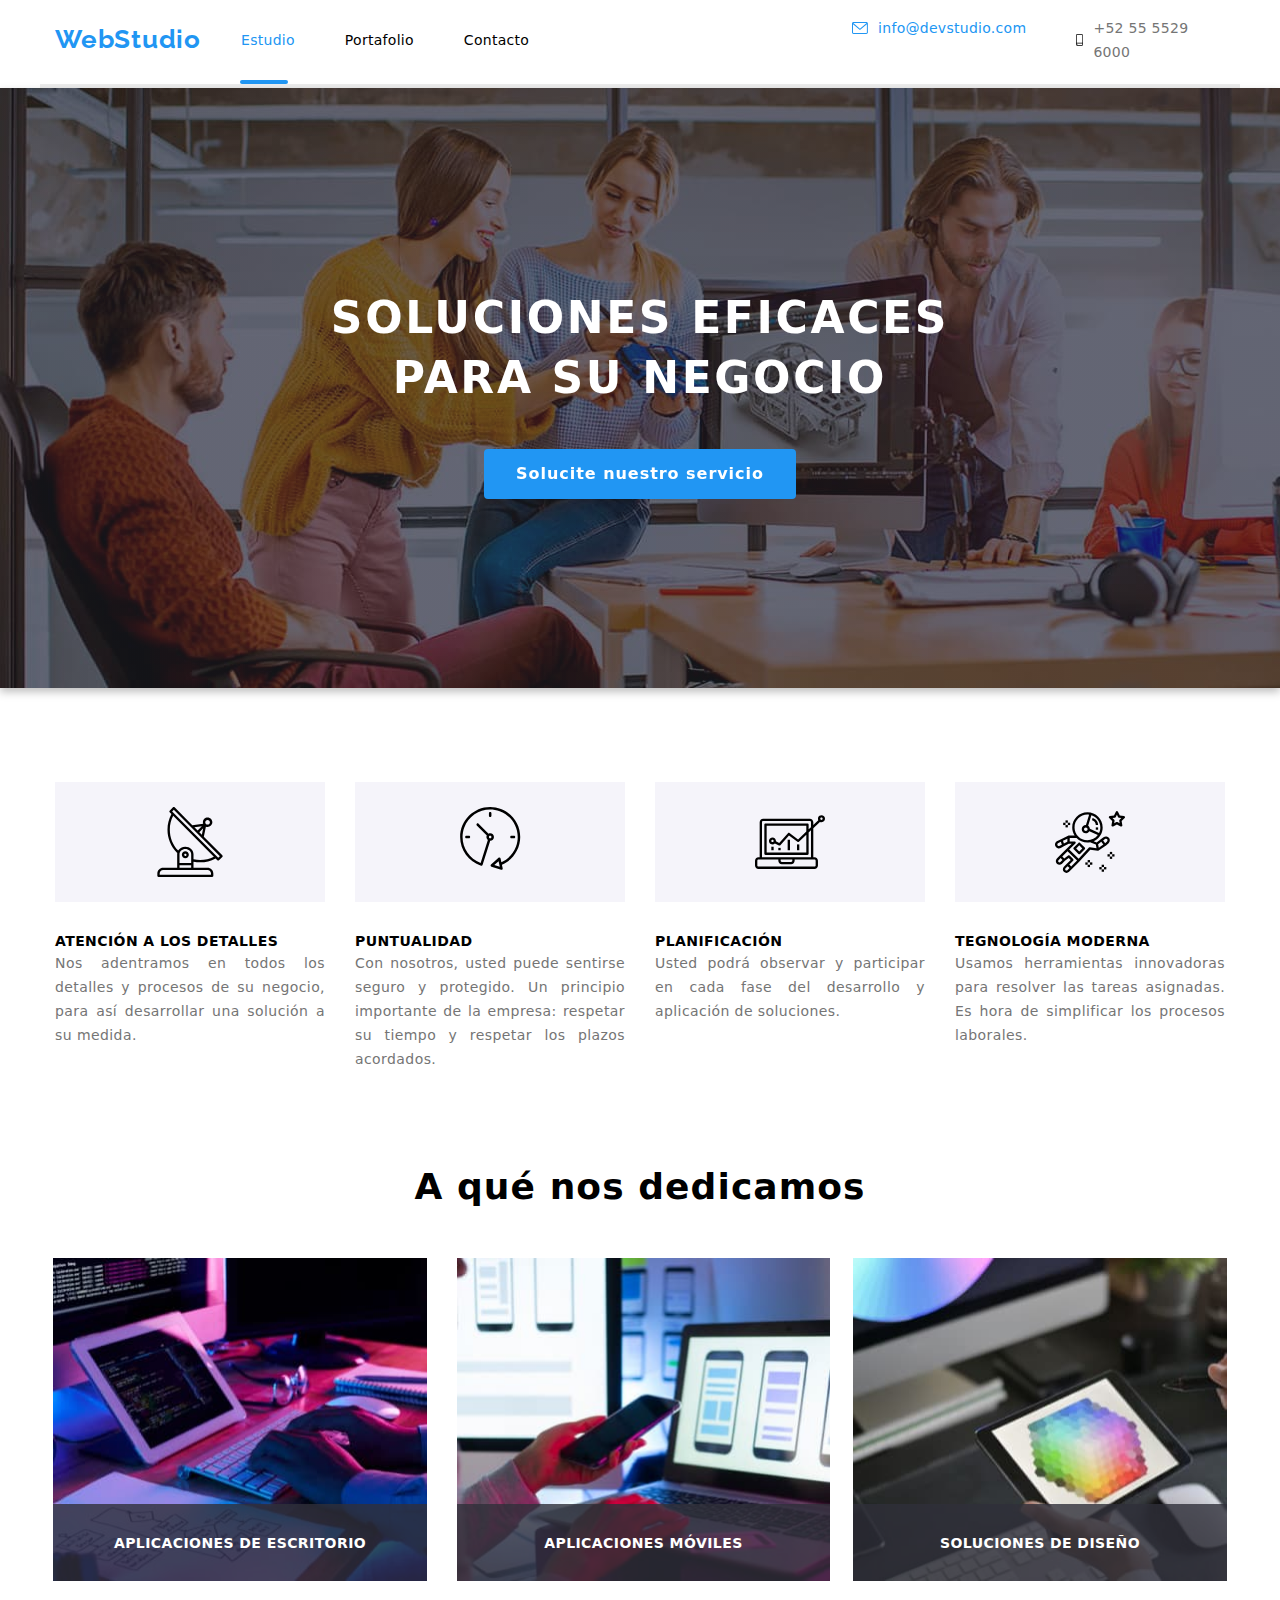
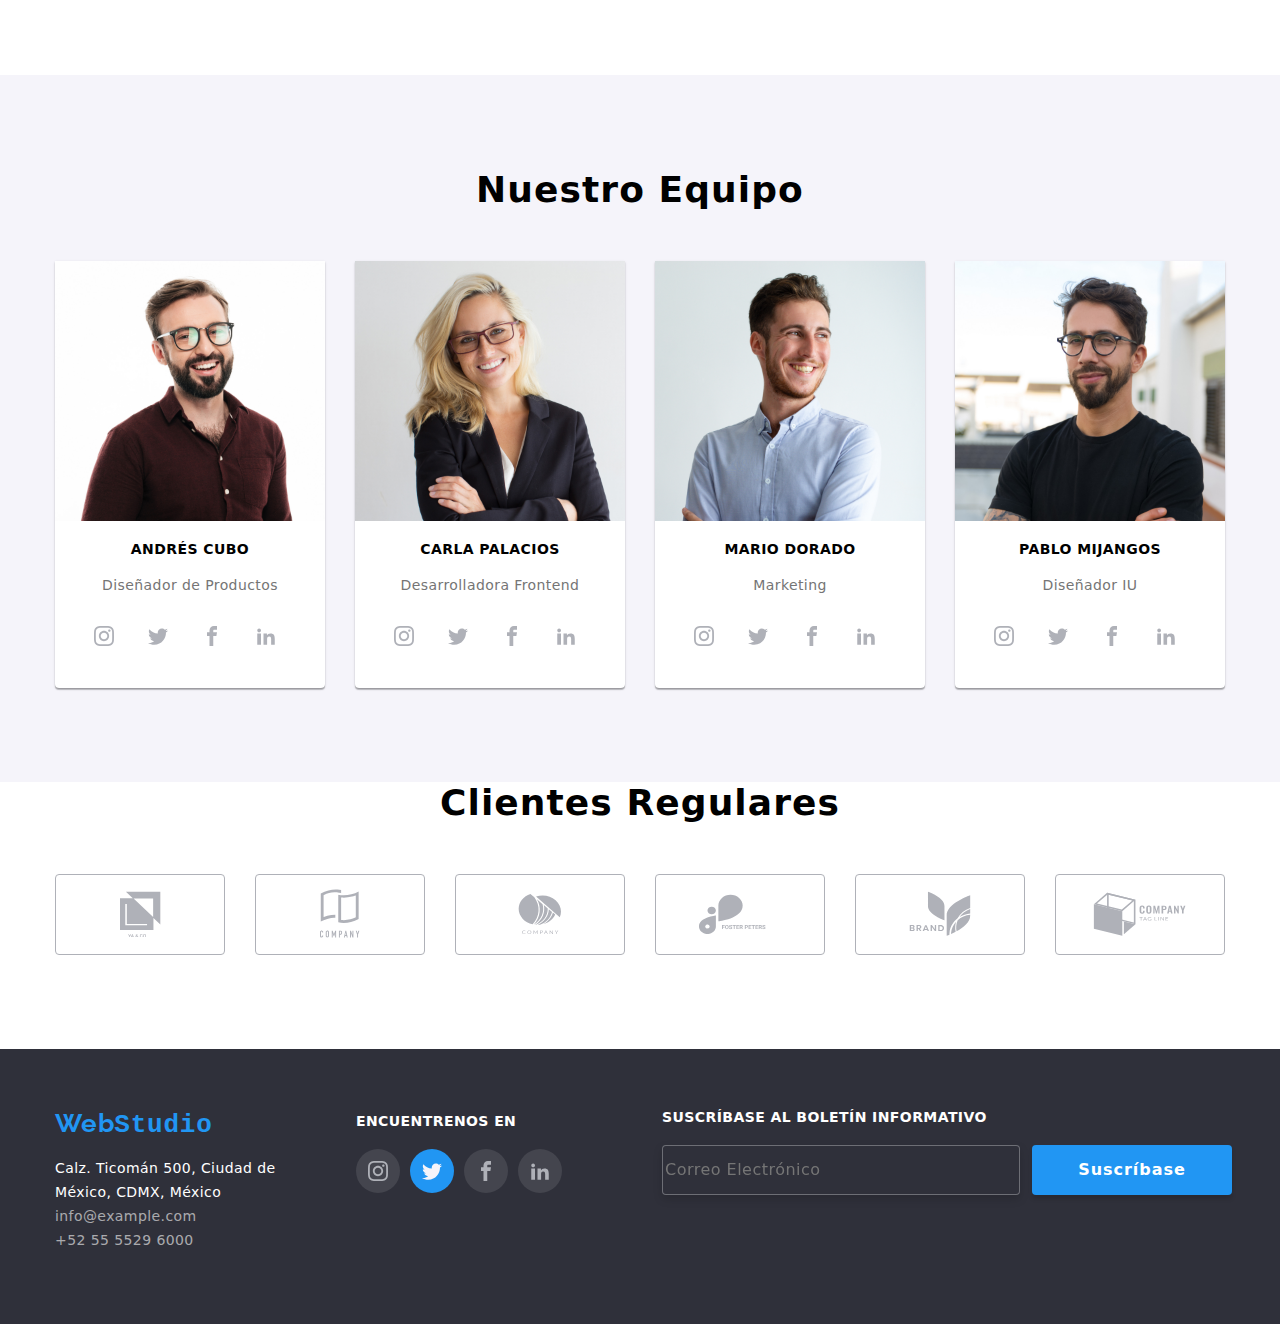
==== index.html @ b9a4eb81 "Se agrego formulaciorio al footer" ====
<!DOCTYPE html>
<html lang="en">


<head>
    <meta charset="UTF-8">
    <meta http-equiv="X-UA-Compatible" content="IE=edge">
    <meta name="viewport" content="width=device-width, initial-scale=1.0">
    <title>Principal</title>
    <link rel="stylesheet" href="./css/styles.css">
    <link rel="stylesheet" href="./css/modern-normalize.css">
    <link rel="preconnect" href="https://fonts.googleapis.com">
    <link rel="preconnect" href="https://fonts.gstatic.com" crossorigin>
    <link
        href="https://fonts.googleapis.com/css2?family=Raleway:wght@700&family=Roboto:wght@400;500;700;900&display=swap"
        rel="stylesheet">

</head>

<body>
    <header>
        <div class="container principal-cabezera">
            <section class="cabezera">
                <nav class="cont-nav">
                    <a class="link-web" href="http://webstudio.com.bo/" target="_blank"
                        title="Ir a pagina">WebStudio</a>
                    <!-- La navegación а otros sitios -->
                    <ul class="link-nav">
                        <li class="current"><a href="./index.html">Estudio</a></li>
                        <li><a href="./portfolio.html">Portafolio</a></li>
                        <li><a href="#">Contacto</a></li>
                    </ul>
                    <!-- target="_blank" Este atribito o etiqueta no regideriona a otra pagina cuando hacemos click sobre algun tipo en especifico del texto -->
                    <!-- title="" Nos pone una descripción cuando pones el cursor sobre algun texto o algo en especifico -->
                </nav>

                <ul class="link-cont">
                    <li>
                        <a class="email" href="mailto:info@devstudio.com">
                            <svg class="icons-header" width="70" height="70">
                                <use href="./images/icons.svg#icon-mail"></use>
                            </svg>info@devstudio.com</a>
                    </li>
                    <li>
                        <a class="contacto" href="tel:+525555296000">
                            <svg class="icons-header2" width="70" height="70">
                                <use href="./images/icons.svg#icon-telfono-inteligente"></use>
                            </svg>+52 55 5529 6000</a>
                    </li>
                </ul>
            </section>
            <section class="border-principal">
            </section>
        </div>
    </header>

    <main>
        <!-- Contenedor del titulo Principal -->
        <section class="conten-prin">
            <h1 class="title">SOLUCIONES EFICACES PARA SU NEGOCIO</h1>
            <button class="boton" type="button" data-modal-open>Solucite nuestro servicio</button>
        </section>
        <div class="backdrop is-hidden" data-modal>
            <div class="modal">
                <button class="button-modal-close" data-modal-close>X</button>
                <h3 class="title-modal">Deje sus datos, nos contactaremos con usted</h3>
                <form class="formu" name="Conocer al cliente" autocomplete="off" novalidate>
                    <div class="form-modal">
                        <label for="nombre">Nombre</label>
                        <input class="modal-datos" type="text" name="nombre" id="nombre">
                    </div>
                    <div class="form-modal">
                        <label for="numero">Teléfono</label>
                        <input class="modal-datos" type="tel" name="numero" id="numero">
                    </div>
                    <div class="form-modal">
                        <label for="correo">E-mail</label>
                        <input class="modal-datos" type="text" name="correo" id="correo">
                    </div>
                    <div class="form-modal">
                        <label for="ideas">Comentarios</label>
                        <textarea class="modal-coment" type="text" name="ideas" id="ideas"
                            placeholder="Introduzca el texto"></textarea>
                    </div>
                    <div class="form-modal">
                        <label for="verificar">
                            <input type="checkbox">
                            Estoy de acuerdo con el boletín informativo y acepto los Términos y Condiciones
                        </label>
                    </div>
                    <button class="submit" type="submit">Enviar</button>
                </form>
            </div>
        </div>
        <!-- Contenedor de la descripción -->
        <div class="section">
            <section class="container principal-detalles">
                <ul>
                    <li class="lis-detalle">
                        <div class="images-vect">
                            <svg class="icons-detalle" width="70" height="70">
                                <use href="./images/icons.svg#icon-antena"></use>
                            </svg>
                        </div>
                        <h3 class="principal-title">ATENCIÓN A LOS DETALLES</h3>
                        <P class="principal-text">Nos adentramos en todos los detalles y procesos de su negocio,
                            para así desarrollar una solución a su medida.</P>
                    </li>
                    <li class="lis-detalle">
                        <div class="images-vect">
                            <svg class="icons-detalle" width="70" height="70">
                                <use href="./images/icons.svg#icon-reloj"></use>
                            </svg>
                        </div>
                        <h3 class="principal-title">PUNTUALIDAD</h3>
                        <P class="principal-text">Con nosotros, usted puede sentirse seguro y protegido. Un
                            principio
                            importante de la empresa: respetar su tiempo y
                            respetar los plazos acordados.</P>
                    </li>
                    <li class="lis-detalle">
                        <div class="images-vect">
                            <svg class="icons-detalle" width="70" height="70">
                                <use href="./images/icons.svg#icon-diagrama"></use>
                            </svg>
                        </div>
                        <h3 class="principal-title">PLANIFICACIÓN</h3>
                        <P class="principal-text">Usted podrá observar y participar en cada fase del desarrollo y
                            aplicación de soluciones.</P>
                    </li>
                    <li class="lis-detalle1">
                        <div class="images-vect">
                            <svg class="icons-detalle" width="70" height="70">
                                <use href="./images/icons.svg#icon-astronauta"></use>
                            </svg>
                        </div>
                        <h3 class="principal-title">TEGNOLOGÍA MODERNA</h3>
                        <P class="principal-text">Usamos herramientas innovadoras para resolver las tareas
                            asignadas. Es
                            hora de simplificar los procesos laborales.</P>
                    </li>
                </ul>
            </section>
            <!-- Imagen a lo que se dedican -->
            <section class="container cont-img">
                <h2 class="title-pg-principal">A qué nos dedicamos</h2>
                <ul class="list-img">
                    <li class="images-detalle">
                        <img class="image-prin-detalle" src="./images/imagen1.jpg" alt="Aplicaciones de escritorio"
                            width="373">
                        <p>APLICACIONES DE ESCRITORIO</p>
                    </li>
                    <li class="images-detalle1">
                        <img class="image-prin-detalle" src="./images/imagen2.jpg" alt="Aplicaciones de escritorio"
                            width="373">
                        <p>APLICACIONES MÓVILES</p>
                    </li>
                    <li class="images-detalle">
                        <img class="image-prin-detalle" src="./images/imagen3.jpg" alt="Aplicaciones de escritorio"
                            width="373">
                        <p>SOLUCIONES DE DISEÑO</p>
                    </li>
                </ul>
            </section>

            <!-- Imagen del equpo -->
            <div class="color-equipo">
                <section class="container con-equipo">
                    <h2 class="title-pg-principal">Nuestro Equipo</h2>
                    <ul class="lis-equipo">
                        <li class="conten-img-equipo">
                            <img class="image-prin-equipo" src="./images/images2/imagen1.jpg" alt="imagen1" width="270">
                            <h3 class="principal-title-equipo">Andrés Cubo</h3>
                            <p class="principal-text-equipo">Diseñador de Productos</p>
                            <div class="container-redes-socia">
                                <a class="icons-redes" href="">
                                    <svg class="redes" width="20" height="20">
                                        <use href="./images/icons.svg#icon-instagram"></use>
                                    </svg>
                                </a>
                                <a class="icons-redes" href="">
                                    <svg class="redes" widht="20" height="20">
                                        <use href="./images/icons.svg#icon-twitter"></use>
                                    </svg>
                                </a>
                                <a class="icons-redes" href="">
                                    <svg class="redes" widht="20" height="20">
                                        <use href="./images/icons.svg#icon-facebook"></use>
                                    </svg>
                                </a>
                                <a class="icons-redes" href="">
                                    <svg class="redes" widht="20" height="20">
                                        <use href="./images/icons.svg#icon-linkedin"></use>
                                    </svg>
                                </a>
                            </div>
                        </li>

                        <li class="conten-img-equipo">
                            <img class="image-prin-equipo" src="./images/images2/imagen2.jpg" alt="Imagenes2"
                                width="270">
                            <h3 class="principal-title-equipo">Carla Palacios</h3>
                            <p class="principal-text-equipo">Desarrolladora Frontend</p>
                            <div class="container-redes-socia">
                                <a class="icons-redes" href="">
                                    <svg class="redes" widht="20" height="20">
                                        <use href="./images/icons.svg#icon-instagram"></use>
                                    </svg>
                                </a>
                                <a class="icons-redes" href="">
                                    <svg class="redes" widht="20" height="20">
                                        <use href="./images/icons.svg#icon-twitter"></use>
                                    </svg>
                                </a>
                                <a class="icons-redes" href="">
                                    <svg class="redes" widht="20" height="20">
                                        <use href="./images/icons.svg#icon-facebook"></use>
                                    </svg>
                                </a>
                                <a class="icons-redes" href="">
                                    <svg class="redes" widht="20" height="20">
                                        <use href="./images/icons.svg#icon-linkedin"></use>
                                    </svg>
                                </a>
                            </div>
                        </li>

                        <li class="conten-img-equipo">
                            <img class="image-prin-equipo" src="./images/images2/imagen3.jpg" alt="Imagenes3"
                                width="270">
                            <h3 class="principal-title-equipo">Mario Dorado</h3>
                            <p class="principal-text-equipo">Marketing</p>
                            <div class="container-redes-socia">
                                <a class="icons-redes" href="">
                                    <svg class="redes" widht="20" height="20">
                                        <use href="./images/icons.svg#icon-instagram"></use>
                                    </svg>
                                </a>
                                <a class="icons-redes" href="">
                                    <svg class="redes" widht="20" height="20">
                                        <use href="./images/icons.svg#icon-twitter"></use>
                                    </svg>
                                </a>
                                <a class="icons-redes" href="">
                                    <svg class="redes" widht="20" height="20">
                                        <use href="./images/icons.svg#icon-facebook"></use>
                                    </svg>
                                </a>
                                <a class="icons-redes" href="">
                                    <svg class="redes" widht="20" height="20">
                                        <use href="./images/icons.svg#icon-linkedin"></use>
                                    </svg>
                                </a>
                            </div>
                        </li>

                        <li class="conten-img-equipo1">
                            <img class="image-prin-equipo" src="./images/images2/imagen4.jpg" alt="Imagenes4"
                                width="270">
                            <h3 class="principal-title-equipo">Pablo Mijangos</h3>
                            <p class="principal-text-equipo">Diseñador IU</p>
                            <div class="container-redes-socia">
                                <a class="icons-redes" href="">
                                    <svg class="redes" widht="20" height="20">
                                        <use href="./images/icons.svg#icon-instagram"></use>
                                    </svg>
                                </a>
                                <a class="icons-redes" href="">
                                    <svg class="redes" widht="20" height="20">
                                        <use href="./images/icons.svg#icon-twitter"></use>
                                    </svg>
                                </a>
                                <a class="icons-redes" href="">
                                    <svg class="redes" widht="20" height="20">
                                        <use href="./images/icons.svg#icon-facebook"></use>
                                    </svg>
                                </a>
                                <a class="icons-redes" href="">
                                    <svg class="redes" widht="20" height="20">
                                        <use href="./images/icons.svg#icon-linkedin"></use>
                                    </svg>
                                </a>
                            </div>
                        </li>
                    </ul>
                </section>
            </div>

            <div class="container-clientes">
                <section class="container">
                    <h2 class="title-pg-principal">Clientes Regulares</h2>
                    <div class="container-icons-clientes">
                        <div class="icons-clientes">
                            <svg class="cliente-1" widht="41" height="46.7">
                                <use href="./images/icons.svg#icon-cliente-1"></use>
                            </svg>
                        </div>
                        <div class="icons-clientes">
                            <svg class="cliente-2" widht="41" height="46.7">
                                <use href="./images/icons.svg#icon-cliente-2"></use>
                            </svg>
                        </div>
                        <div class="icons-clientes">
                            <svg class="cliente-3" widht="41" height="46.7">
                                <use href="./images/icons.svg#icon-cliente-3"></use>
                            </svg>
                        </div>
                        <div class="icons-clientes">
                            <svg class="cliente-4" widht="41" height="46.7">
                                <use href="./images/icons.svg#icon-cliente-4"></use>
                            </svg>
                        </div>
                        <div class="icons-clientes">
                            <svg class="cliente-5" widht="41" height="46.7">
                                <use href="./images/icons.svg#icon-cliente-5"></use>
                            </svg>
                        </div>
                        <div class="icons-clientes-6">
                            <svg class="cliente-6" widht="41" height="46.7">
                                <use href="./images/icons.svg#icon-cliente-6"></use>
                            </svg>
                        </div>
                    </div>
                </section>
            </div>

        </div>
    </main>

    <footer>
        <div class="container container-footer">
            <section class="cont-footer">
                <a class="link-web-footer" href="https://taupe-melba-f719b1.netlify.app/" target="_blank"
                    title="Ir a pagina">Web<samp class="studiouno">Studio</samp></a>
                <address>
                    <ul class="link-footer">
                        <li><a class="link-map" href="https://goo.gl/maps/KDuvCetYGWwRNp6s5" target="_blank"
                                title="Ir a mapa">Calz.
                                Ticomán 500, Ciudad de México, CDMX, México</a></li>
                        <li><a class="link-con" href="mailto:info@example.com"
                                title="Enviar Correo">info@example.com</a>
                        </li>
                        <li><a class="link-con" href="tel:+525555296000">+52 55 5529 6000</a></li>
                    </ul>
                </address>
            </section>
            <div class="cont-footer-redes">
                <h3 class="title-footer">ENCUENTRENOS EN</h3>
                <div class="container-redes-footer">
                    <a class="icons-redes-footer" href="">
                        <svg class="redes" widht="20" heigh="20">
                            <use href="./images/icons.svg#icon-instagram"></use>
                        </svg>
                    </a>
                    <a class="icons-redes-footer1" href="">
                        <svg class="redes" widht="20" height="20">
                            <use href="./images/icons.svg#icon-twitter"></use>
                        </svg>
                    </a>
                    <a class="icons-redes-footer" href="">
                        <svg class="redes" widht="20" height="20">
                            <use href="./images/icons.svg#icon-facebook"></use>
                        </svg>
                    </a>
                    <a class="icons-redes-footer" href="">
                        <svg class="redes" widht="20" height="20">
                            <use href="./images/icons.svg#icon-linkedin"></use>
                        </svg>
                    </a>
                </div>
            </div>
            <form class="form-footer" name="suscripcion" autocomplete="off" novalidate>
                <div class="form-sucrib">
                    <label class="tex-for" for="correo"> SUSCRÍBASE AL BOLETÍN INFORMATIVO</label>
                    <input class="input-footer" type="correo" name="correo" id="correo"
                        placeholder="Correo Electrónico">
                </div>
                <button class="for-button" type="submit">Suscríbase</button>
            </form>
        </div>
    </footer>
    <script src="./js/modal.js"></script>
</body>

</html>
---- css/styles.css ----
body {
    font-family: 'Roboto', 'Arial', sans-serif;
    Background: #ffffff;
    margin: 0%;
}

:root {
    --var-color-text: #757575;
    --var-color-fondo-hover-focus: #2196F3;
    --var-colo-text-hover-focus: #FFFFFF;
    --var-color-fondo: #2F303A;
    --var-color-fondo1: #F5F4FA;
}

.container {
    width: 1200px;
    margin-left: 15px;
    margin-right: 15px;
    margin: 0 auto;
}

.section {
    margin: 0 auto;
    padding-bottom: 94px;
    padding-top: 94px;
    /* background: #2196F3; */
}


/* En esta posición trabajamos en el header */

header {
    background: #FFFFFF;
}

.principal-cabezera {
    border-bottom: 4px solid #ECECEC;
}

.portafolio-cabezera {
    border-bottom: 1px solid #ECECEC;
}

.cabezera {
    height: 80px;
    display: flex;
}

.cont-nav {
    display: flex;
    padding-left: 15px;
}

.link-web {
    text-decoration: none;
    margin: auto;

    font-family: 'Raleway';
    font-style: normal;
    font-weight: 700;
    font-size: 26px;
    line-height: 1.15em;
    text-align: right;
    letter-spacing: 0.03em;
    color: #2196F3;
}

.border-principal {
    width: 48px;
    height: 4px;
    margin-left: 200px;
    top: 76px;

    background: #2196F3;
    border-radius: 2px;
}

.border-portafolio {
    width: 78px;
    height: 4px;
    margin-left: 295px;
    top: 0px;

    background: #2196F3;
    border-radius: 2px;
}

/* Estilos de svg */

.icons-header {
    Width: 16px;
    Height: 12px;
    margin-right: 10px;
    padding: 0px;
}

.icons-header1 {
    Width: 16px;
    Height: 12px;
    margin-right: 10px;
    padding: 0px;
}

.icons-header2 {
    Width: 10px;
    Height: 16px;
    margin-right: 10px;
    padding: 0px;
}

.email:hover,
.contacto:hover,
.email:focus,
.contacto:focus,
.email1:hover,
.email1:focus {
    fill: #2196F3;
}

.images-vect {
    display: flex;
    justify-content: center;
    align-items: center;
    width: 270px;
    height: 120px;
    background: #F5F4FA;
    margin-bottom: 30px;
}


.images-vect:hover {
    border: 2px solid var(--var-color-fondo-hover-focus);
    border-radius: 2px;
}

.images-vect:hover {
    fill: #2196F3;
}

.container-redes-socia {
    display: flex;
    justify-content: center;
    height: 44px;
    margin-top: 16px;
    padding: 0px;
    margin: 0 auto;
    margin-top: 16px;
}

.container-redes-footer {
    display: flex;
    justify-content: center;
    height: 44px;
    margin-top: 16px;
    padding: 0px;
    margin: 0 auto;
    margin-top: 16px;
}

.icons-redes {
    border-radius: 50%;
    height: 44px;
    margin-right: 10px;
    padding: 12px;
    fill: #afb1b8;
    margin-bottom: 0px;
}

.icons-redes-footer {
    border-radius: 50%;
    height: 44px;
    margin-right: 10px;
    padding: 12px;
    background: rgba(255, 255, 255, 0.1);
    fill: #afb1b8;
    margin-bottom: 0px;
}

.icons-redes-footer1 {
    border-radius: 50%;
    height: 44px;
    margin-right: 10px;
    padding: 12px;
    background: #2196F3;
    fill: #F5F4FA;
    margin-bottom: 0px;
}

.icons-redes:hover,
.icons-redes-footer:hover,
.icons-redes-footer1:hover,
.icons-redes:focus,
.icons-redes-footer:focus,
.icons-redes-footer1:focus {
    background: #2196F3;
    fill: #F5F4FA;
}

.redes {
    width: 20px;
    height: 20px;
}

section.container-clientes {
    display: flex;
    flex-direction: column;
    margin: 0 auto;
    margin-top: 59px;
}

.container-icons-clientes {
    display: flex;
    justify-content: center;
}

.icons-clientes {
    display: flex;
    justify-content: center;
    align-items: center;
    border: 1px solid #AFB1B8;
    border-radius: 4px;
    Width: 170px;
    Height: 81px;
    fill: #AFB1B8;
    margin-right: 30px;
}

.icons-clientes-6 {
    display: flex;
    justify-content: center;
    align-items: center;
    border: 1px solid #AFB1B8;
    border-radius: 4px;
    Width: 170px;
    Height: 81px;
    fill: #AFB1B8;
}

.icons-clientes:hover,
.icons-clientes-6:hover {
    fill: #2196F3;
    border: 2px solid var(--var-color-fondo-hover-focus);
    border-radius: 2px;
}

.cliente-1 {
    width: 41px;
    height: 46.7px;
}

.cliente-2 {
    width: 40px;
    height: 52px;
}

.cliente-3 {
    width: 43.46px;
    height: 41.18px;
}

.cliente-4 {
    width: 84.44px;
    height: 40.62px;
}

.cliente-5 {
    width: 62.54px;
    height: 45.43px;
}

.cliente-6 {
    width: 93.73px;
    height: 43.93px;
}

.title-footer {
    font-style: normal;
    font-weight: 700;
    font-size: 14px;
    line-height: 1.7142em;
    letter-spacing: 0.03em;
    text-transform: uppercase;
    color: #FFFFFF;
    margin: 0 auto;
}

.cont-footer {
    margin-right: 70px;
}

/* En esta posición trabajo en la lista de navegación */
.link-nav {
    display: flex;
    list-style: none;
    margin: auto;
}

.link-nav a {
    text-decoration: none;
    font-style: normal;
    color: var(--var-color-title);
    font-weight: 500;
    font-size: 14px;
    line-height: 1.7142em;
    letter-spacing: 0.02em;
    margin: auto;
    margin-right: 50px;

}

.current {
    color: var(--var-color-fondo-hover-focus);
}

.link-nav a:hover,
.link-nav a:focus,
.link-nav a:active {
    color: var(--var-color-fondo-hover-focus);
}


/* En esta ósición trabajo de la lista de contacto */

.link-cont {
    display: flex;
    list-style: none;
    margin: auto;
    padding: 0px;
    padding-left: 273px;

}

.link-cont a {
    display: flex;
    align-items: center;
    text-decoration: none;
    font-style: normal;
    font-weight: 500;
    font-size: 14px;
    line-height: 1.7142em;
    letter-spacing: 0.02em;
    color: var(--var-color-text);
    margin-right: 50px;
    padding: 0px;
}

a.email {
    color: #2196F3;
}

svg.icons-header {
    fill: #2196F3;
}



.link-cont a:hover,
.link-cont a:focus {
    color: var(--var-color-fondo-hover-focus);
}

/* Ya esta listo el header */
/* ************************************** */
/* En esta posición trabajamos en el main */
/* ************************************** */
main {
    background: var(--var-colo-text-hover-focus);
}

main li {
    list-style: none;
}

.conten-prin {
    background-image: linear-gradient(rgba(47, 48, 58, 0.4), rgba(47, 48, 58, 0.4)), url(../images/images2/Imagen.jpg);
    background-size: cover;
    max-width: 1600px;
    min-height: 600px;
    filter: drop-shadow(0px 4px 4px rgba(0, 0, 0, 0.25));
    margin: auto;
    padding-top: 200px;
    padding-bottom: 181px;
}

/* Trabajo en la section del titulo principal */

.title {
    width: 696px;
    display: block;
    margin: 0 auto;
    padding: 0px;
    padding-bottom: 41px;
    font-style: normal;
    font-weight: 900;
    font-size: 44px;
    line-height: 1.363em;
    /* or 136% */

    text-align: center;
    justify-content: center;
    letter-spacing: 0.06em;
    text-transform: uppercase;

    color: #FFFFFF;
}

/* Trabajo en la seción del boton pagina Principal */
.boton {
    /* Centrar boton */
    display: flex;
    margin: 0 auto;
    align-items: center;
    justify-content: center;
    background: #2196F3;
    color: #FFFFFF;
    padding-top: 10px;
    padding-left: 32px;
    padding-right: 32px;
    padding-bottom: 10px;

    /* Le damos estilo a las letras  */
    font-family: inherit;
    font-style: normal;
    font-weight: 700;
    font-size: 16px;
    line-height: 1.875em;
    letter-spacing: 0.06em;
    cursor: pointer;
    border-radius: 4px;
    border: 2px solid var(--brand-color);
}

.boton:hover,
.boton:focus,
.boton:active {
    box-shadow: 0px 4px 4px rgba(0, 0, 0, 0.15);
    background: var(--var-color-fondo-hover-focus);
    color: var(--var-colo-text-hover-focus);
}

.principal-detalles {
    padding: 0px;
    margin: 0 auto;
}

.principal-detalles ul {
    display: flex;
    justify-content: center;
    margin: 0 auto;
    padding: 0px;
}

.lis-detalle {
    margin-right: 30px;
}

.principal-title {
    font-style: normal;
    font-weight: 700;
    font-size: 14px;
    line-height: 1.428em;
    letter-spacing: 0.03em;
    text-transform: uppercase;
    margin: 0 auto;
    color: var(--var-color-title);
}

.principal-text {
    width: 270px;
    margin: auto;
    font-size: 14px;
    text-align: justify;
    line-height: 1.71em;
    /* or 171% */
    letter-spacing: 0.03em;
    color: var(--var-color-text);
}

.principal-title-equipo {
    font-style: normal;
    font-weight: 700;
    font-size: 14px;
    text-align: center;
    line-height: 1.428em;
    letter-spacing: 0.03em;
    text-transform: uppercase;
    color: var(--var-color-title);
}

/* Aplicamos hover para los titulos */
.title:hover,
.principal-title:hover,
.principal-title:hover,
.principal-text:hover,
.principal-text:active,
.title-pg-principal:hover,
.principal-title-equipo:hover,
.principal-text-equipo:hover,
.portfolio-title:hover,
.portfolio-text:hover,
.images-detalle p:hover,
.images-detalle1 p:hover,
.title-footer:hover {
    text-decoration: underline var(--var-color-fondo-hover-focus) 1px;
}

.principal-text-equipo {
    margin: auto;
    font-size: 14px;
    text-align: center;
    line-height: 1.71em;
    /* or 171% */
    letter-spacing: 0.03em;
    color: var(--var-color-text);
}

/* Centramos las imagenes en la pagina principal */
.cont-img {
    display: flex;
    flex-wrap: wrap;
    justify-content: center;
    margin: auto;
    padding-top: 94px;
    padding-bottom: 94px;
}

/* Trabajamos en los titulos del cuerpo h2 */
.title-pg-principal {
    margin: auto;
    padding-bottom: 50px;
    font-style: normal;
    font-weight: 700;
    font-size: 36px;
    line-height: 1.166em;
    text-align: center;
    letter-spacing: 0.03em;
    color: var(--var-color-title);
}

.list-img {
    display: flex;
    margin: 0px;
    padding: 0px;
}

.images-detalle1 {
    width: 373.16px;
    height: 323.7px;
    margin-left: 30.26px;
    margin-right: 23.42px;

    position: relative;
    overflow: hidden;
    display: flex;
    justify-content: center;
}

.images-detalle {
    width: 373.16px;
    height: 323.7px;

    position: relative;
    overflow: hidden;
    display: flex;
    justify-content: center;

}

.images-detalle p {
    font-style: normal;
    font-weight: 700;
    font-size: 14px;
    line-height: 1.7142em;
    text-align: center;
    letter-spacing: 0.03em;
    text-transform: uppercase;
    color: #FFFFFF;

    position: absolute;
    top: 0%;
    width: 373.16px;
    padding-top: 27px;
    padding-bottom: 27px;
    background: rgba(47, 48, 58, 0.8);
    margin: auto;
    margin-top: 66%;
}

.images-detalle1 p {
    font-style: normal;
    font-weight: 700;
    font-size: 14px;
    line-height: 1.7142em;
    text-align: center;
    letter-spacing: 0.03em;
    text-transform: uppercase;
    color: #FFFFFF;

    position: absolute;
    top: 0%;
    width: 373.16px;
    padding-top: 27px;
    padding-bottom: 27px;
    background: rgba(47, 48, 58, 0.8);
    margin: auto;
    margin-top: 66%;
}

.images-detalle p:hover,
.images-detalle1 p:hover {
    border: 2px solid var(--var-color-fondo-hover-focus);
    border-radius: 2px;
}

.image-prin-detalle {
    width: 373.16px;
    height: 323.7px;
}

.image-prin-detalle:hover,
.image-prin-equipo:hover {
    border: 2px solid var(--var-color-fondo-hover-focus);
    border-radius: 2px;
}

/* Trabajo en la section de nuestro equipo */
.color-equipo {
    background: var(--var-color-fondo1);
}

.con-equipo {
    display: flex;
    flex-wrap: wrap;
    padding-bottom: 94px;
    padding-top: 94px;
}

.lis-equipo {
    display: flex;
    margin: auto;
    padding: 0px
}

.conten-img-equipo {
    background: #FFFFFF;
    margin-right: 30px;
    padding-bottom: 30px;

    box-shadow: 0px 1px 3px rgba(0, 0, 0, 0.12), 0px 1px 1px rgba(0, 0, 0, 0.14), 0px 2px 1px rgba(0, 0, 0, 0.2);
    border-radius: 0px 0px 4px 4px;
}

.conten-img-equipo1 {
    background: #FFFFFF;
    margin: 0 auto;
    box-shadow: 0px 1px 3px rgba(0, 0, 0, 0.12), 0px 1px 1px rgba(0, 0, 0, 0.14), 0px 2px 1px rgba(0, 0, 0, 0.2);
    border-radius: 0px 0px 4px 4px;
}

.image-prin-equipo {
    width: 270px;
    height: 260px;
}

/* Trabajamos en el portafolio */
.cuepo-portafolio {
    margin: 0 auto;
    padding: 0px;
}

/* Trabajo en la seción del boton pagina Portafolio */
.cont-button {
    display: flex;
    align-items: center;
    justify-content: center;
    margin: auto;
    padding: 0px;
    padding-bottom: 50px;
}

.button1 {
    width: 73px;
    height: 38px;
    margin-right: 9px;

    font-family: inherit;
    font-style: normal;
    font-weight: 500;
    font-size: 16px;
    line-height: 1.625em;
    text-align: center;
    letter-spacing: 0.03em;
    color: var(--var-colo-text-hover-focus);
    border: 2px solid var(--brand-color);
    border-radius: 4px;
    Background: var(--var-color-fondo-hover-focus);
}

.button {
    width: 145px;
    height: 38px;
    margin-right: 9px;
    background: var(--var-color-fondo1);

    font-family: inherit;
    font-style: normal;
    font-weight: 500;
    font-size: 16px;
    line-height: 1.625em;
    border: 2px solid var(--brand-color);
    border-radius: 4px;
    /* identical to box height, or 162% */
    text-align: center;
    letter-spacing: 0.03em;
}

.button:hover,
.button:focus,
.button:active,
.button1:hover,
.button1:focus,
.button1:active {
    cursor: pointer;
    background: var(--var-color-fondo-hover-focus);
    color: var(--var-colo-text-hover-focus);
    box-shadow: 0px 3px 1px rgba(0, 0, 0, 0.1), 0px 1px 2px rgba(0, 0, 0, 0.08), 0px 2px 2px rgba(0, 0, 0, 0.12);
}

.cont-portafolio-img {
    margin: 0 auto;
    padding: 0px;
    display: flex;
    flex-wrap: wrap;
    justify-content: center;
}

.cont-img-portafolio {
    width: 370px;
    height: 404px;
    margin-right: 30px;
    margin-bottom: 30px;
    border: 1px solid #EEEEEE;
    border-bottom: 3px solid #EEEEEE;
    cursor: pointer;
}

.cont-img-portafolio1 {
    width: 370px;
    height: 404px;
    margin-bottom: 30px;
    border: 1px solid #EEEEEE;
    border-bottom: 3px solid #EEEEEE;
    cursor: pointer;
}

.cont-img-portafolio2 {
    width: 370px;
    height: 404px;
    margin-right: 30px;
    border: 1px solid #EEEEEE;
    border-bottom: 3px solid #EEEEEE;
    cursor: pointer;
}

.cont-img-portafolio3 {
    width: 370px;
    height: 404px;
    border: 1px solid #EEEEEE;
    border-bottom: 3px solid #EEEEEE;
    cursor: pointer;
}

.cont-img-portafolio:hover,
.cont-img-portafolio1:hover,
.cont-img-portafolio2:hover,
.cont-img-portafolio3:hover {
    background: #FFFFFF;
    box-shadow: 0px 1px 1px rgba(0, 0, 0, 0.12), 0px 4px 4px rgba(0, 0, 0, 0.06), 1px 4px 6px rgba(0, 0, 0, 0.16);
}

.link-portafolio {
    position: relative;
    overflow: hidden;
    display: flex;
    justify-content: center;
}

.image-por {
    width: 370px;
    height: 294px;
    padding-right: 1px;
}

.img-parrafo {
    width: 370px;
    height: 294px;
    font-style: normal;
    font-weight: 400;
    font-size: 18px;
    line-height: 1.55em;
    letter-spacing: 0.03em;
    color: #FFFFFF;
    position: absolute;
    text-align: justify;
    padding: 64px 24px;
    margin: 0 auto;
    background-color: rgba(33, 150, 243, 0.9);
    top: 294px;
    transition-duration: 250ms;
}

.link-portafolio:hover>.img-parrafo {
    top: 0px;
}

/* Trabajamos en los titulos del cuerpo h3 */
.portfolio-title {
    margin-left: 24px;
    margin-right: 24px;
    font-style: normal;
    font-weight: 700;
    font-size: 18px;
    line-height: 2em;
    color: #212121;
    /* identical to box height, or 200% */
    letter-spacing: 0.06em;
}

.portfolio-text {
    margin-left: 24px;
    margin-right: 24px;
    font-size: 14px;
    line-height: 1.71em;
    letter-spacing: 0.03em;
    color: var(--var-color-text);
}

/* En esta posición trabajamos en el footer */

footer {
    background: var(--var-color-fondo);
}

.container-footer {
    display: flex;
    padding-left: 15px;
    padding-right: 15px;
    padding-top: 60px;
    padding-bottom: 60px;
}

.link-web-footer {
    text-decoration: none;
    font-family: 'Raleway';
    font-style: normal;
    font-weight: 700;
    font-size: 26px;
    line-height: 1.15em;
    color: #2196F3;
    /* identical to box height */
    letter-spacing: 0.03em;
}

.link-footer {
    list-style: none;
    font-style: normal;
    padding: 0%;
    width: 231px;
    height: 92px;
}

.link-footer a:hover,
.link-footer a:focus {
    color: var(--var-color-fondo-hover-focus);
}

.link-footer a {
    text-decoration: none;
    font-style: normal;

}

.link-map {
    font-style: normal;
    font-weight: 400;
    font-size: 14px;
    line-height: 1.7142em;
    /* or 171% */
    letter-spacing: 0.03em;
    color: #FFFFFF;
}

.link-con {
    font-style: normal;
    font-weight: 400;
    font-size: 14px;
    line-height: 1.7142em;
    ;
    /* or 171% */
    letter-spacing: 0.03em;
    color: rgba(255, 255, 255, 0.6);
}

.backdrop {
    position: fixed;
    top: 0;
    left: 0;
    width: 100vw;
    height: 100vh;
    background-color: rgba(0, 0, 0, 0.2);
    opacity: 1;
    opacity: 1;
    visibility: visible;
    transition: opacity 250ms cubic-bezier(0.4, 0, 0.2, 1), visibility 250ms cubic-bezier(0.4, 0, 0.2, 1);
    display: flex;
    z-index: 1;
}

.backdrop.is-hidden {
    opacity: 0;
    visibility: hidden;
    pointer-events: none;
}

.modal {
    background: #ffffff;
    box-shadow: 0px 1px 3px rgba(0, 0, 0, 0.12), 0px 1px 1px rgba(0, 0, 0, 0.14),
        0px 2px 1px rgba(0, 0, 0, 0.2);
    border-radius: 4px;
    width: 528px;
    height: 581px;
    margin: auto;
}

.button-modal-close {
    position: relative;
    left: 500px;
    padding: 4px 8px;
    border-radius: 50%;
    border: 1px solid rgba(0, 0, 0, 0.1);
    background: #ffffff;
    cursor: pointer;
}

.formu {
    display: flex;
    flex-direction: column;
    align-items: center;
}

.form-modal {
    width: 448px;
    display: flex;
    flex-direction: column;
    margin-bottom: 10px;
}

.submit {
    background-color: #2196F3;
    display: block;
    margin: auto;
    cursor: pointer;

    width: 200px;
    height: 50px;
    background: #188CE8;
    box-shadow: 0px 4px 4px rgba(0, 0, 0, 0.15);
    border-radius: 4px;
    border: #188CE8;

    font-family: 'inherit';
    font-style: normal;
    font-weight: 700;
    font-size: 16px;
    line-height: 30px;
    /* identical to box height, or 188% */


    align-items: center;
    text-align: center;
    letter-spacing: 0.06em;

    color: #FFFFFF;
}

.modal-datos {
    width: 448px;
    height: 40px;
    border: 1px solid rgba(33, 33, 33, 0.2);
    border-radius: 4px;
}

.modal-coment {
    width: 448px;
    height: 120px;
    border: 1px solid rgba(33, 33, 33, 0.2);
    border-radius: 4px;
    margin: 0 auto;
}

textarea {
    resize: none;
}

.form-footer {
    display: flex;
}

.form-sucrib {
    display: flex;
    flex-direction: column;
    margin-left: 90px;
    margin-right: 12px;
}

.for-button {
    width: 200px;
    height: 50px;
    margin-top: 36px;
    background: #2196F3;
    box-shadow: 0px 4px 4px rgba(0, 0, 0, 0.15);
    border-radius: 4px;
    border: #2196F3;

    font-style: normal;
    font-weight: 700;
    font-size: 16px;
    line-height: 30px;
    /* identical to box height, or 188% */
    align-items: center;
    text-align: center;
    letter-spacing: 0.06em;
    color: #FFFFFF;
}

.input-footer {
    width: 358px;
    height: 50px;
    margin-top: 20px;

    border: 1px solid rgba(255, 255, 255, 0.3);
    filter: drop-shadow(0px 4px 4px rgba(0, 0, 0, 0.15));
    border-radius: 4px;
    background: #2F303A;


    font-style: normal;
    font-weight: 400;
    font-size: 16px;
    line-height: 20px;
    /* identical to box height, or 125% */
    letter-spacing: 0.03em;
    color: rgba(255, 255, 255, 0.6);
}

.tex-for {
    font-style: normal;
    font-weight: 700;
    font-size: 14px;
    line-height: 16px;
    letter-spacing: 0.03em;
    text-transform: uppercase;

    color: #FFFFFF;
}
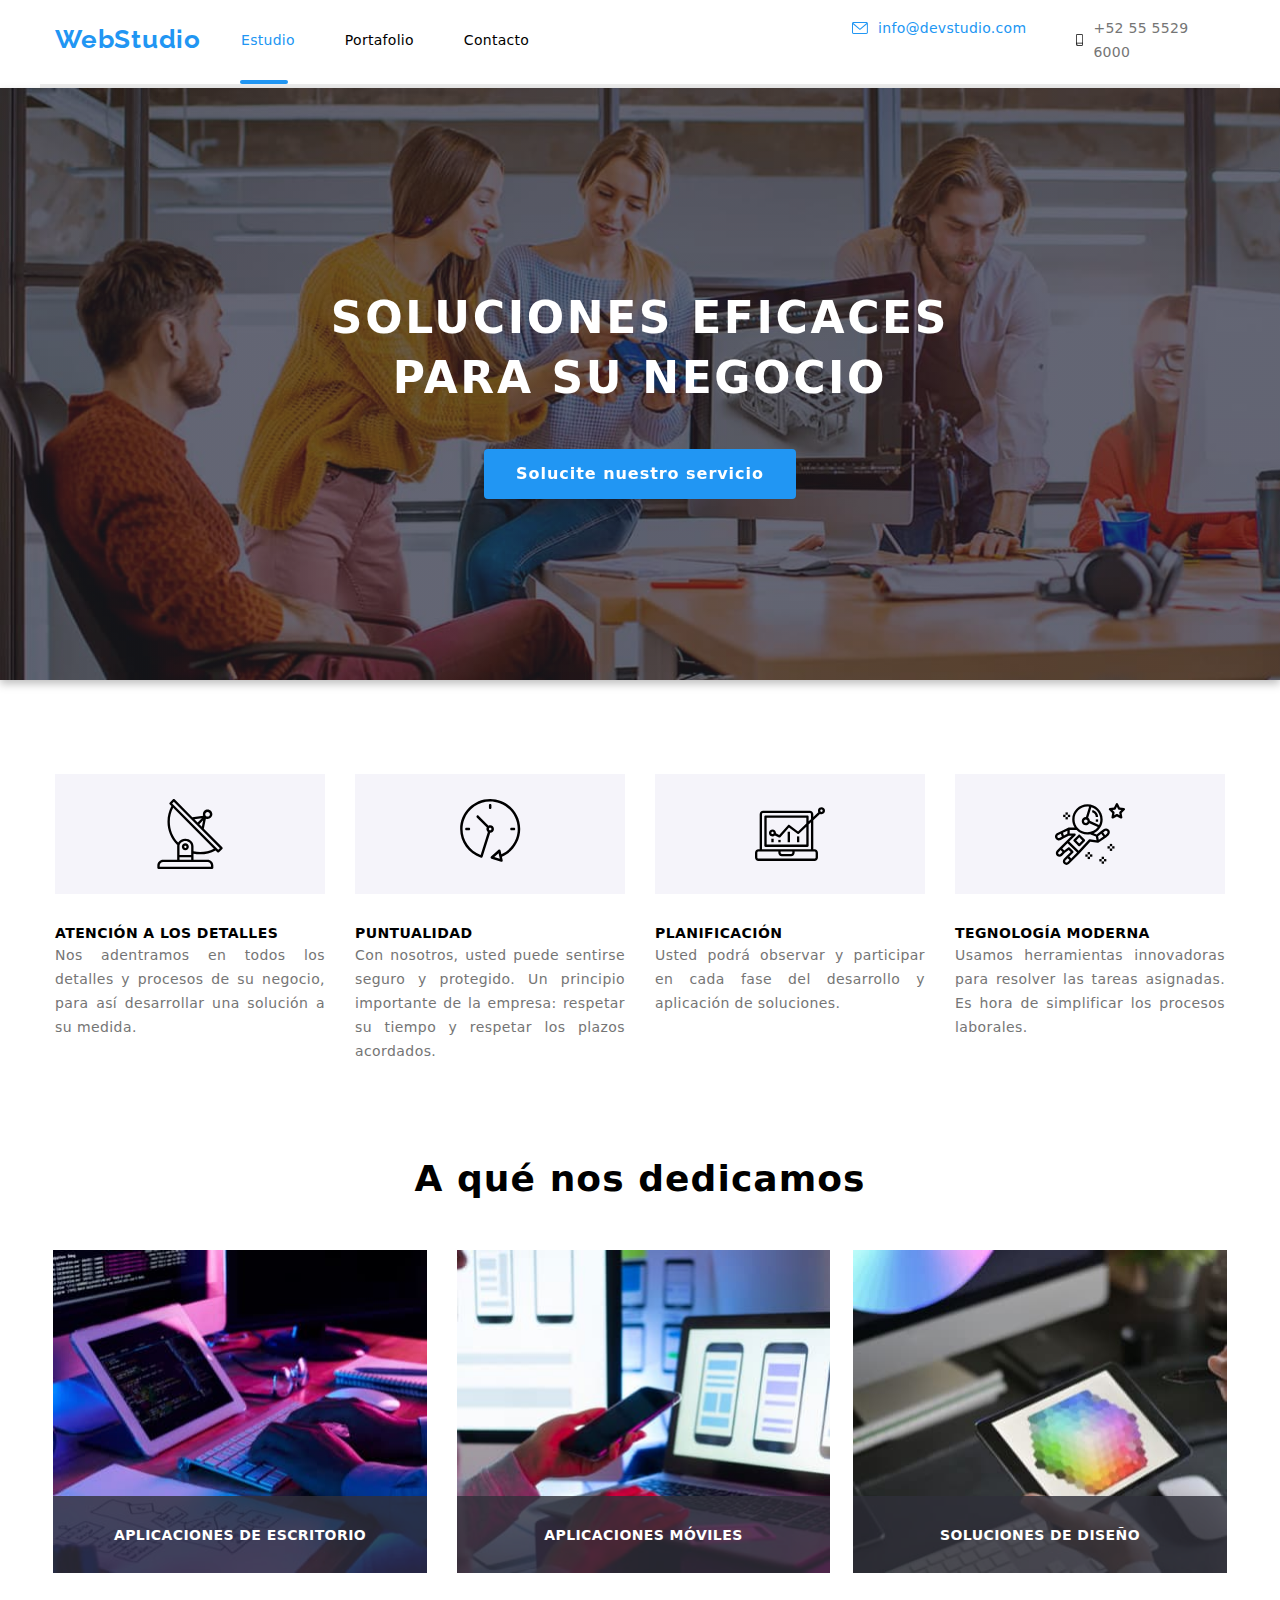
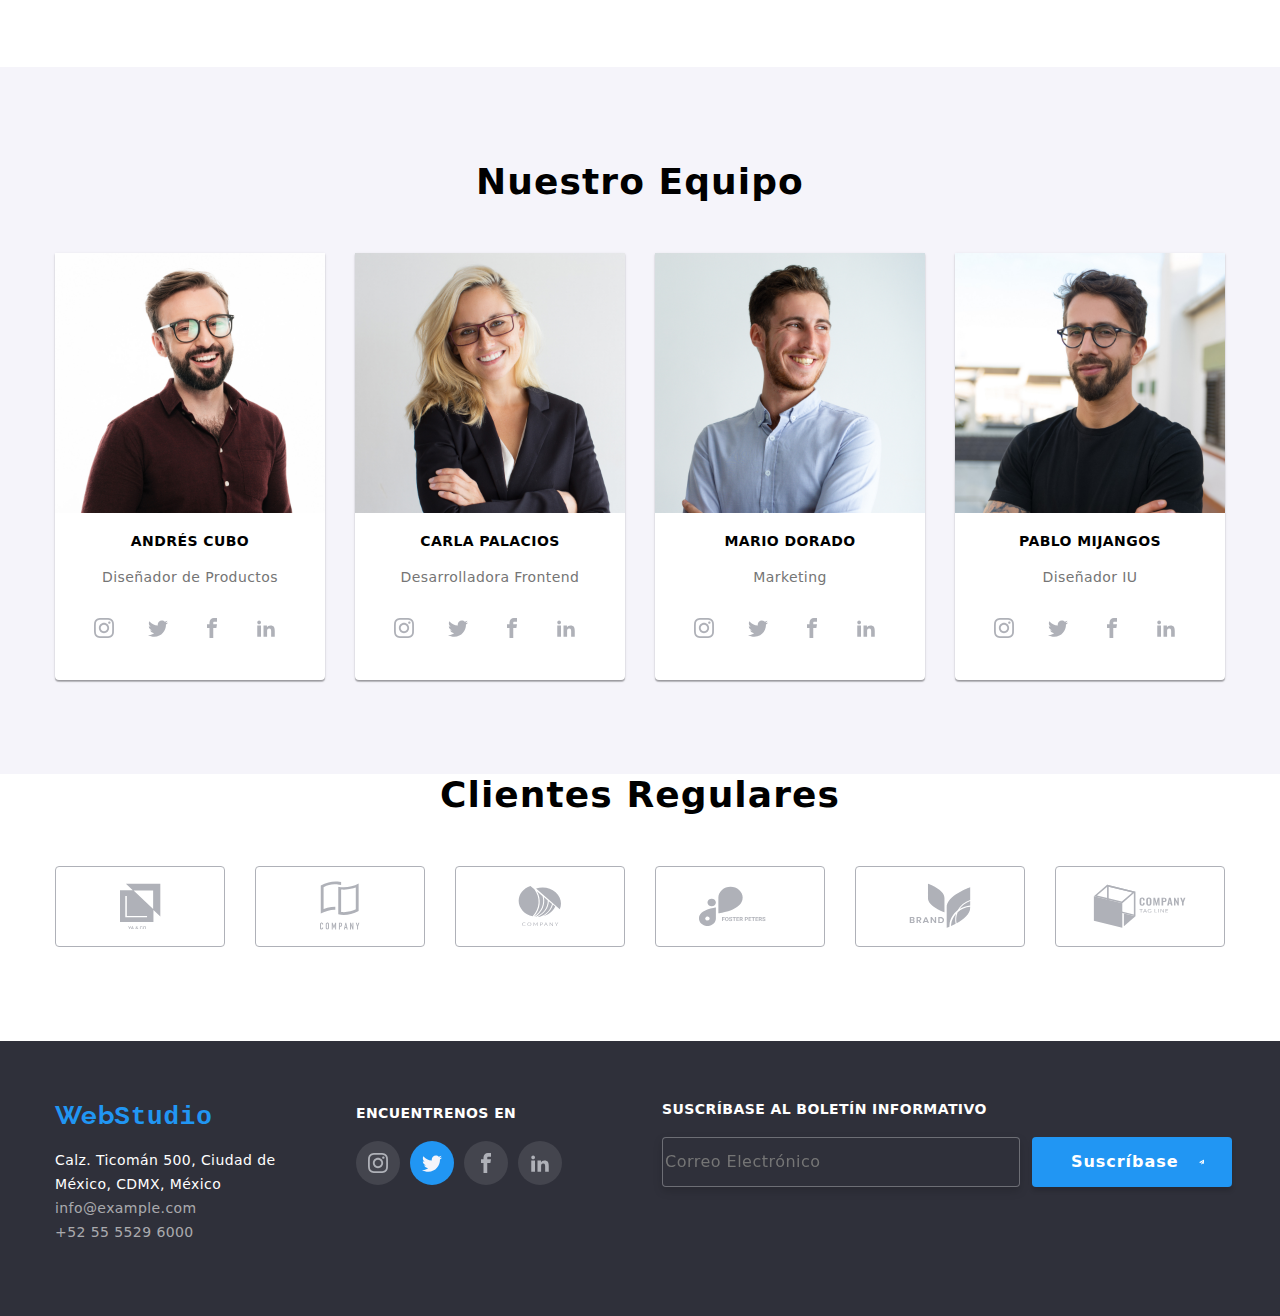
==== commit e293295c: "nuevos cambios" ====
--- a/index.html
+++ b/index.html
@@ -26,9 +26,15 @@
                         title="Ir a pagina">WebStudio</a>
                     <!-- La navegación а otros sitios -->
                     <ul class="link-nav">
-                        <li class="current"><a href="./index.html">Estudio</a></li>
-                        <li><a href="./portfolio.html">Portafolio</a></li>
-                        <li><a href="#">Contacto</a></li>
+                        <li class="current">
+                            <a href="./index.html">Estudio</a>
+                        </li>
+                        <li>
+                            <a href="./portfolio.html">Portafolio</a>
+                        </li>
+                        <li>
+                            <a href="#">Contacto</a>
+                        </li>
                     </ul>
                     <!-- target="_blank" Este atribito o etiqueta no regideriona a otra pagina cuando hacemos click sobre algun tipo en especifico del texto -->
                     <!-- title="" Nos pone una descripción cuando pones el cursor sobre algun texto o algo en especifico -->
@@ -62,7 +68,11 @@
         </section>
         <div class="backdrop is-hidden" data-modal>
             <div class="modal">
-                <button class="button-modal-close" data-modal-close>X</button>
+                <button class="button-modal-close" type="button" data-modal-close>
+                    <svg class="icons-close" width="11" height="11">
+                        <use href="./images/icons.svg#icon-close"></use>
+                    </svg>
+                </button>
                 <h3 class="title-modal">Deje sus datos, nos contactaremos con usted</h3>
                 <form class="formu" name="Conocer al cliente" autocomplete="off" novalidate>
                     <div class="form-modal">
@@ -77,15 +87,16 @@
                         <label for="correo">E-mail</label>
                         <input class="modal-datos" type="text" name="correo" id="correo">
                     </div>
-                    <div class="form-modal">
+                    <div class="form-modal-comen">
                         <label for="ideas">Comentarios</label>
                         <textarea class="modal-coment" type="text" name="ideas" id="ideas"
                             placeholder="Introduzca el texto"></textarea>
                     </div>
-                    <div class="form-modal">
-                        <label for="verificar">
-                            <input type="checkbox">
-                            Estoy de acuerdo con el boletín informativo y acepto los Términos y Condiciones
+                    <div class="form-modal-check">
+                        <label class="descrip" for="verificar">
+                            <input class="checkbox" type="checkbox">
+                            <p class="descrip">Estoy de acuerdo con el boletín informativo y acepto los Términos y
+                                Condiciones</p>
                         </label>
                     </div>
                     <button class="submit" type="submit">Enviar</button>
@@ -375,7 +386,11 @@
                     <input class="input-footer" type="correo" name="correo" id="correo"
                         placeholder="Correo Electrónico">
                 </div>
-                <button class="for-button" type="submit">Suscríbase</button>
+                <button class="for-button" type="submit">Suscríbase
+                    <svg class="icon-enviar" widht="24" height="24">
+                        <use href="./images/icons.svg#icon-enviar-cono"></use>
+                    </svg>
+                </button>
             </form>
         </div>
     </footer>
--- a/css/styles.css
+++ b/css/styles.css
@@ -374,8 +374,6 @@
 .conten-prin {
     background-image: linear-gradient(rgba(47, 48, 58, 0.4), rgba(47, 48, 58, 0.4)), url(../images/images2/Imagen.jpg);
     background-size: cover;
-    max-width: 1600px;
-    min-height: 600px;
     filter: drop-shadow(0px 4px 4px rgba(0, 0, 0, 0.25));
     margin: auto;
     padding-top: 200px;
@@ -806,6 +804,7 @@
     margin: 0 auto;
     background-color: rgba(33, 150, 243, 0.9);
     top: 294px;
+    opacity: cubic-bezier(0.4, 0, 0.2, 1), visibility cubic-bezier(0.4, 0, 0.2, 1);
     transition-duration: 250ms;
 }
 
@@ -901,6 +900,8 @@
     color: rgba(255, 255, 255, 0.6);
 }
 
+
+/* Trabajamos en el Modal */
 .backdrop {
     position: fixed;
     top: 0;
@@ -928,18 +929,26 @@
         0px 2px 1px rgba(0, 0, 0, 0.2);
     border-radius: 4px;
     width: 528px;
-    height: 581px;
+    height: 600px;
     margin: auto;
 }
 
 .button-modal-close {
     position: relative;
-    left: 500px;
-    padding: 4px 8px;
+    width: 30px;
+    height: 30px;
+    left: 492px;
+    margin-top: 8px;
     border-radius: 50%;
     border: 1px solid rgba(0, 0, 0, 0.1);
     background: #ffffff;
     cursor: pointer;
+    color: #000000;
+}
+
+.button-modal-close:hover {
+    fill: var(--var-color-fondo-hover-focus);
+    transition: opacity 250ms cubic-bezier(0.4, 0, 0.2, 1), visibility 250ms cubic-bezier(0.4, 0, 0.2, 1);
 }
 
 .formu {
@@ -953,6 +962,43 @@
     display: flex;
     flex-direction: column;
     margin-bottom: 10px;
+}
+
+.form-modal-comen {
+    width: 448px;
+    display: flex;
+    flex-direction: column;
+    margin-bottom: 20px;
+}
+
+.form-modal-check {
+    width: 448px;
+    display: flex;
+    flex-direction: column;
+    margin-bottom: 10px;
+    padding-left: 20px;
+}
+
+.descrip {
+    display: flex;
+    margin: auto;
+    font-style: normal;
+    font-weight: 400;
+    font-size: 14px;
+    line-height: 24px;
+    /* identical to box height, or 171% */
+
+    letter-spacing: 0.03em;
+
+    color: #757575;
+
+}
+
+.checkbox {
+    width: 16px;
+    height: 15px;
+    margin-right: 8.38px;
+    margin-top: 5px;
 }
 
 .submit {
@@ -963,24 +1009,38 @@
 
     width: 200px;
     height: 50px;
-    background: #188CE8;
-    box-shadow: 0px 4px 4px rgba(0, 0, 0, 0.15);
     border-radius: 4px;
-    border: #188CE8;
-
-    font-family: 'inherit';
+    border: #2196F3;
+
     font-style: normal;
     font-weight: 700;
     font-size: 16px;
-    line-height: 30px;
+    line-height: 1.875em;
     /* identical to box height, or 188% */
-
-
     align-items: center;
     text-align: center;
     letter-spacing: 0.06em;
-
     color: #FFFFFF;
+}
+
+.submit:hover {
+    transition: opacity 250ms cubic-bezier(0.4, 0, 0.2, 1), visibility 250ms cubic-bezier(0.4, 0, 0.2, 1);
+    box-shadow: 0px 4px 4px rgba(0, 0, 0, 0.15);
+}
+
+.title-modal {
+    text-align: center;
+    margin: auto;
+    margin-top: 2px;
+    margin-bottom: 12px;
+
+    font-style: normal;
+    font-weight: 700;
+    font-size: 20px;
+    line-height: 23px;
+    text-align: center;
+    letter-spacing: 0.03em;
+    color: #212121;
 }
 
 .modal-datos {
@@ -988,6 +1048,11 @@
     height: 40px;
     border: 1px solid rgba(33, 33, 33, 0.2);
     border-radius: 4px;
+    margin-top: 4px;
+}
+
+.modal-datos:hover {
+    border-color: #2196F3;
 }
 
 .modal-coment {
@@ -996,6 +1061,11 @@
     border: 1px solid rgba(33, 33, 33, 0.2);
     border-radius: 4px;
     margin: 0 auto;
+    margin-top: 4px;
+}
+
+.modal-coment:hover {
+    border-color: #2196F3;
 }
 
 textarea {
@@ -1014,13 +1084,18 @@
 }
 
 .for-button {
+    display: flex;
     width: 200px;
     height: 50px;
     margin-top: 36px;
+    padding-left: 39px;
+    padding-right: 28px;
     background: #2196F3;
     box-shadow: 0px 4px 4px rgba(0, 0, 0, 0.15);
     border-radius: 4px;
     border: #2196F3;
+    cursor: pointer;
+    transition: opacity 250ms cubic-bezier(0.4, 0, 0.2, 1), visibility 250ms cubic-bezier(0.4, 0, 0.2, 1);
 
     font-style: normal;
     font-weight: 700;
@@ -1031,6 +1106,7 @@
     text-align: center;
     letter-spacing: 0.06em;
     color: #FFFFFF;
+    fill: #FFFFFF;
 }
 
 .input-footer {
@@ -1042,6 +1118,10 @@
     filter: drop-shadow(0px 4px 4px rgba(0, 0, 0, 0.15));
     border-radius: 4px;
     background: #2F303A;
+    opacity: 1;
+    opacity: 1;
+    visibility: visible;
+    transition: opacity 250ms cubic-bezier(0.4, 0, 0.2, 1), visibility 250ms cubic-bezier(0.4, 0, 0.2, 1);
 
 
     font-style: normal;
@@ -1053,6 +1133,8 @@
     color: rgba(255, 255, 255, 0.6);
 }
 
+
+
 .tex-for {
     font-style: normal;
     font-weight: 700;
@@ -1060,6 +1142,12 @@
     line-height: 16px;
     letter-spacing: 0.03em;
     text-transform: uppercase;
-
     color: #FFFFFF;
+}
+
+.icon-enviar {
+    width: 24px;
+    height: 24px;
+    margin: auto;
+    margin-left: 20px
 }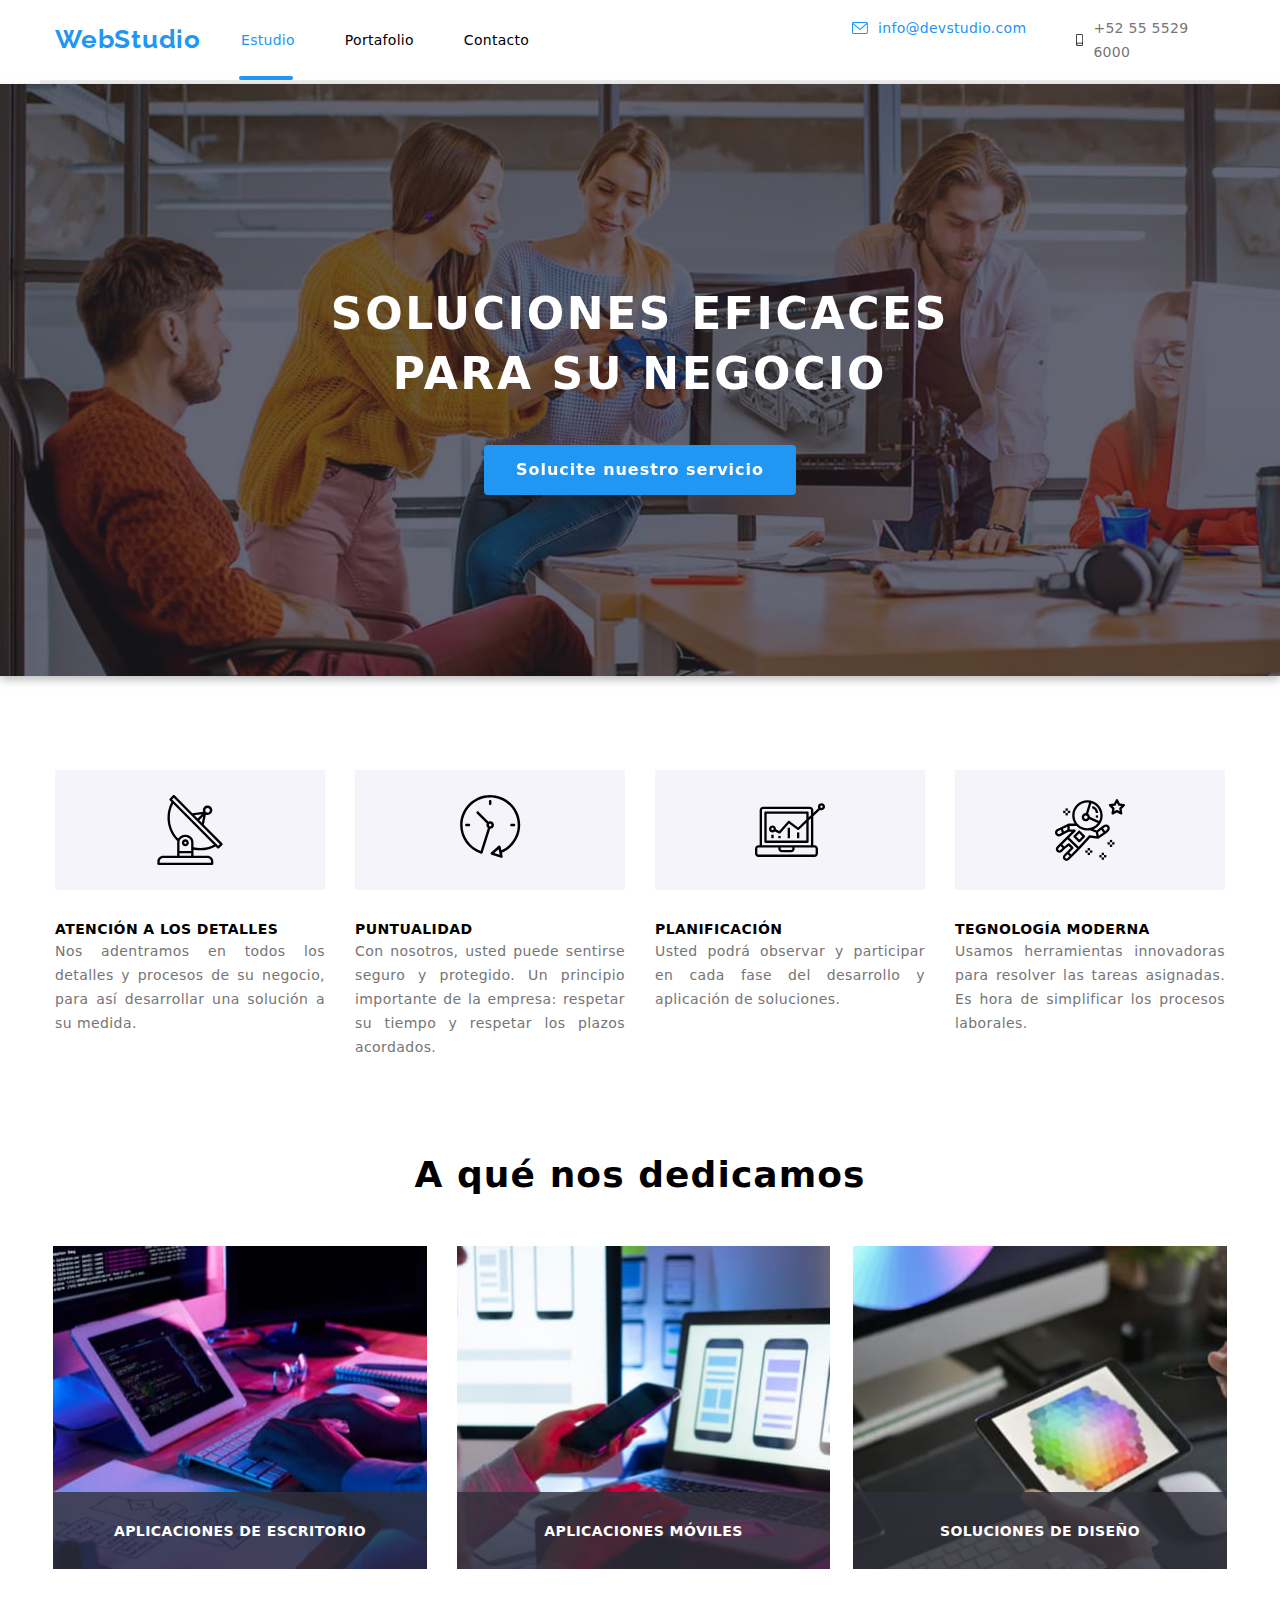
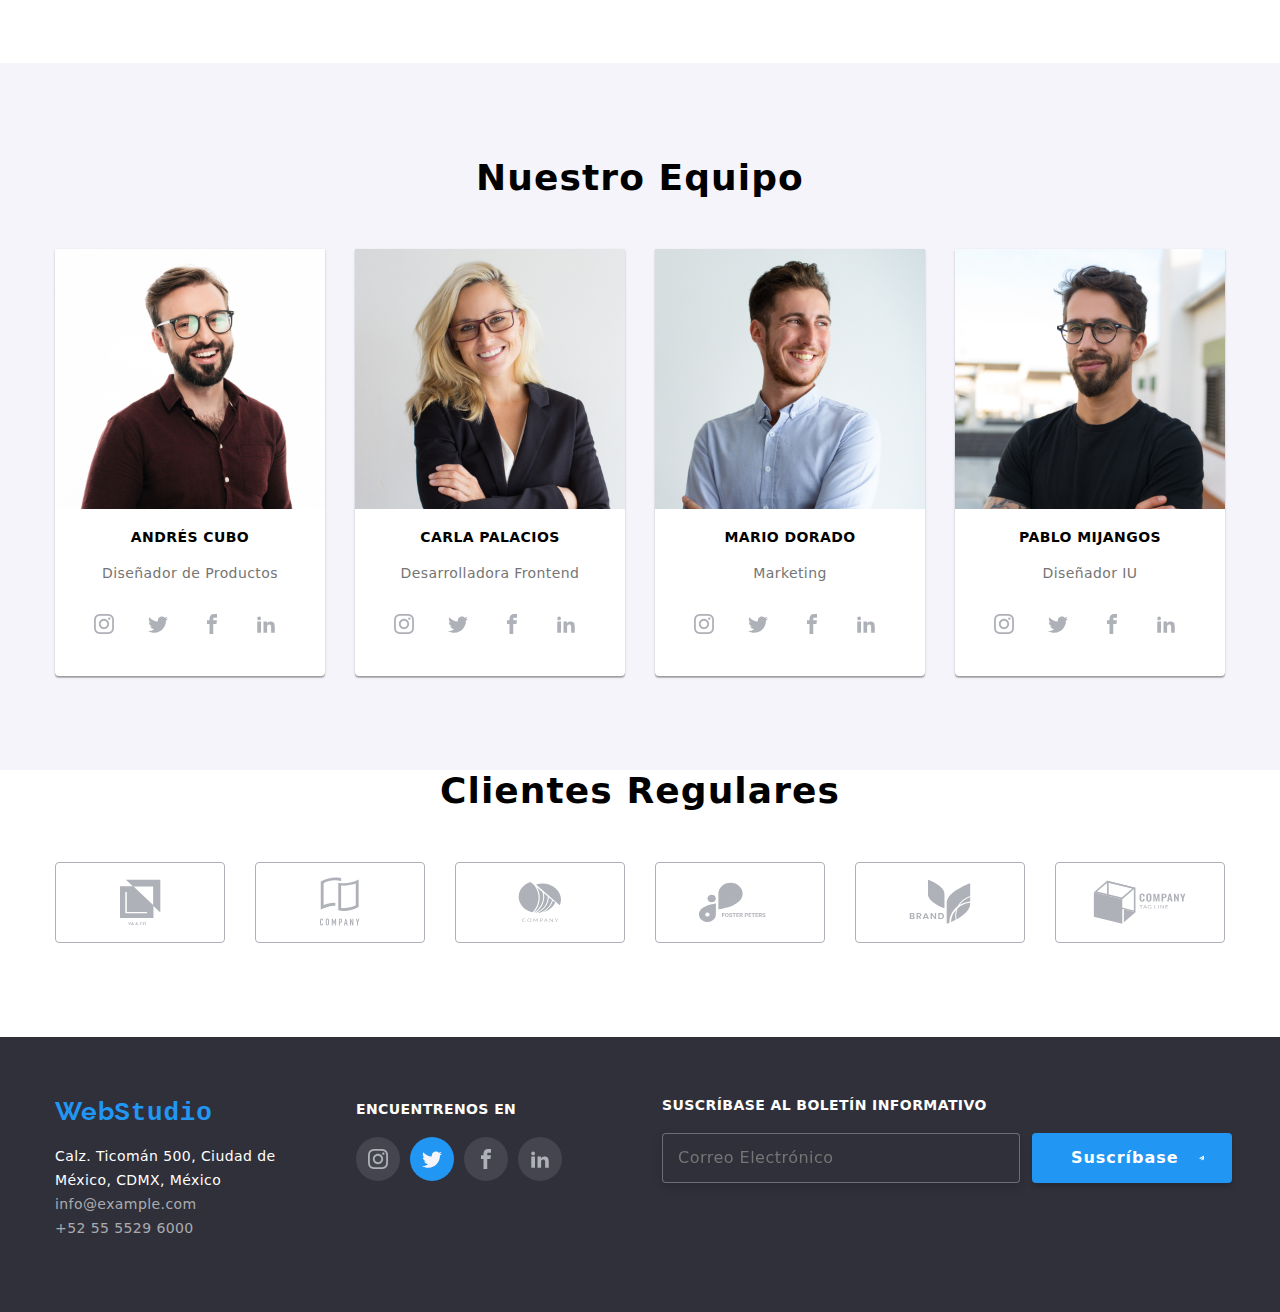
==== commit 2b6c82fa: "nuevos cambios" ====
--- a/index.html
+++ b/index.html
@@ -25,7 +25,7 @@
                     <a class="link-web" href="http://webstudio.com.bo/" target="_blank"
                         title="Ir a pagina">WebStudio</a>
                     <!-- La navegación а otros sitios -->
-                    <ul class="link-nav">
+                    <ul class="link-nav card__index">
                         <li class="current">
                             <a href="./index.html">Estudio</a>
                         </li>
@@ -54,8 +54,6 @@
                             </svg>+52 55 5529 6000</a>
                     </li>
                 </ul>
-            </section>
-            <section class="border-principal">
             </section>
         </div>
     </header>
@@ -76,19 +74,34 @@
                 <h3 class="title-modal">Deje sus datos, nos contactaremos con usted</h3>
                 <form class="formu" name="Conocer al cliente" autocomplete="off" novalidate>
                     <div class="form-modal">
-                        <label for="nombre">Nombre</label>
+                        <label class="tex-modal" for="nombre">Nombre</label>
                         <input class="modal-datos" type="text" name="nombre" id="nombre">
+                        <div class="form-icons">
+                            <svg class="icons-form" width="12" height="12">
+                                <use href="./images/icons.svg#icon-contacto"></use>
+                            </svg>
+                        </div>
                     </div>
                     <div class="form-modal">
-                        <label for="numero">Teléfono</label>
+                        <label class="tex-modal" for="numero">Teléfono</label>
                         <input class="modal-datos" type="tel" name="numero" id="numero">
+                        <div class="form-icons">
+                            <svg class="icons-form" width="13" height="13">
+                                <use href="./images/icons.svg#icon-telefono"></use>
+                            </svg>
+                        </div>
                     </div>
                     <div class="form-modal">
-                        <label for="correo">E-mail</label>
+                        <label class="tex-modal" for="correo">E-mail</label>
                         <input class="modal-datos" type="text" name="correo" id="correo">
+                        <div class="form-icons">
+                            <svg class="icons-form" width="15" height="12">
+                                <use href="./images/icons.svg#icon-correo"></use>
+                            </svg>
+                        </div>
                     </div>
                     <div class="form-modal-comen">
-                        <label for="ideas">Comentarios</label>
+                        <label class="tex-modal" for="ideas">Comentarios</label>
                         <textarea class="modal-coment" type="text" name="ideas" id="ideas"
                             placeholder="Introduzca el texto"></textarea>
                     </div>
--- a/css/styles.css
+++ b/css/styles.css
@@ -65,24 +65,26 @@
     color: #2196F3;
 }
 
-.border-principal {
-    width: 48px;
+.card__index::after {
+    content: "";
+    position: absolute;
+    width: 54px;
     height: 4px;
-    margin-left: 200px;
-    top: 76px;
-
-    background: #2196F3;
+    top: 48px;
+    left: 38px;
     border-radius: 2px;
-}
-
-.border-portafolio {
-    width: 78px;
+    background-color: #2196F3;
+}
+
+.card__portafolio::after {
+    content: "";
+    position: absolute;
+    width: 70px;
     height: 4px;
-    margin-left: 295px;
-    top: 0px;
-
-    background: #2196F3;
+    top: 48px;
+    left: 137px;
     border-radius: 2px;
+    background-color: #2196F3;
 }
 
 /* Estilos de svg */
@@ -293,6 +295,7 @@
     display: flex;
     list-style: none;
     margin: auto;
+    position: relative;
 }
 
 .link-nav a {
@@ -425,15 +428,13 @@
     letter-spacing: 0.06em;
     cursor: pointer;
     border-radius: 4px;
-    border: 2px solid var(--brand-color);
+    border: none;
 }
 
 .boton:hover,
 .boton:focus,
 .boton:active {
     box-shadow: 0px 4px 4px rgba(0, 0, 0, 0.15);
-    background: var(--var-color-fondo-hover-focus);
-    color: var(--var-colo-text-hover-focus);
 }
 
 .principal-detalles {
@@ -689,7 +690,7 @@
     text-align: center;
     letter-spacing: 0.03em;
     color: var(--var-colo-text-hover-focus);
-    border: 2px solid var(--brand-color);
+    border: none;
     border-radius: 4px;
     Background: var(--var-color-fondo-hover-focus);
 }
@@ -705,7 +706,7 @@
     font-weight: 500;
     font-size: 16px;
     line-height: 1.625em;
-    border: 2px solid var(--brand-color);
+    border: none;
     border-radius: 4px;
     /* identical to box height, or 162% */
     text-align: center;
@@ -931,6 +932,11 @@
     width: 528px;
     height: 600px;
     margin: auto;
+    opacity: 1;
+    opacity: 1;
+    visibility: visible;
+    transition: transform 250ms cubic-bezier(0.4, 0, 0.2, 1);
+    transition: opacity 250ms cubic-bezier(0.4, 0, 0.2, 1), visibility 250ms cubic-bezier(0.4, 0, 0.2, 1);
 }
 
 .button-modal-close {
@@ -944,11 +950,14 @@
     background: #ffffff;
     cursor: pointer;
     color: #000000;
+    opacity: 1;
+    opacity: 1;
+    visibility: visible;
+    transition: opacity 250ms cubic-bezier(0.4, 0, 0.2, 1), visibility 250ms cubic-bezier(0.4, 0, 0.2, 1);
 }
 
 .button-modal-close:hover {
     fill: var(--var-color-fondo-hover-focus);
-    transition: opacity 250ms cubic-bezier(0.4, 0, 0.2, 1), visibility 250ms cubic-bezier(0.4, 0, 0.2, 1);
 }
 
 .formu {
@@ -985,13 +994,10 @@
     font-style: normal;
     font-weight: 400;
     font-size: 14px;
-    line-height: 24px;
+    line-height: 1.714em;
     /* identical to box height, or 171% */
-
-    letter-spacing: 0.03em;
-
+    letter-spacing: 0.03em;
     color: #757575;
-
 }
 
 .checkbox {
@@ -1010,7 +1016,7 @@
     width: 200px;
     height: 50px;
     border-radius: 4px;
-    border: #2196F3;
+    border: none;
 
     font-style: normal;
     font-weight: 700;
@@ -1037,10 +1043,22 @@
     font-style: normal;
     font-weight: 700;
     font-size: 20px;
-    line-height: 23px;
+    line-height: 1.15em;
     text-align: center;
     letter-spacing: 0.03em;
     color: #212121;
+}
+
+.tex-modal {
+    font-style: normal;
+    font-weight: 400;
+    font-size: 12px;
+    line-height: 1.166em;
+    /* identical to box height */
+
+    letter-spacing: 0.01em;
+
+    color: #757575;
 }
 
 .modal-datos {
@@ -1049,6 +1067,30 @@
     border: 1px solid rgba(33, 33, 33, 0.2);
     border-radius: 4px;
     margin-top: 4px;
+    padding-left: 42px;
+    cursor: pointer;
+
+    font-style: normal;
+    font-weight: 400;
+    font-size: 12px;
+    line-height: 1.166em;
+    letter-spacing: 0.01em;
+    /* color: rgba(117, 117, 117, 0.5); */
+    color: rgba(33, 33, 33, 1);
+}
+
+.form-icons {
+    position: relative;
+}
+
+.icons-form {
+    position: absolute;
+    left: 15px;
+    transform: translateY(-210%);
+}
+
+.modal-datos:hover+.form-icons {
+    fill: #2196F3;
 }
 
 .modal-datos:hover {
@@ -1062,11 +1104,21 @@
     border-radius: 4px;
     margin: 0 auto;
     margin-top: 4px;
+    padding: 12px 16px;
+
+    font-style: normal;
+    font-weight: 400;
+    font-size: 12px;
+    line-height: 1.166em;
+    letter-spacing: 0.01em;
+
+    color: rgba(117, 117, 117, 0.5);
 }
 
 .modal-coment:hover {
     border-color: #2196F3;
 }
+
 
 textarea {
     resize: none;
@@ -1093,14 +1145,14 @@
     background: #2196F3;
     box-shadow: 0px 4px 4px rgba(0, 0, 0, 0.15);
     border-radius: 4px;
-    border: #2196F3;
+    border: none;
     cursor: pointer;
     transition: opacity 250ms cubic-bezier(0.4, 0, 0.2, 1), visibility 250ms cubic-bezier(0.4, 0, 0.2, 1);
 
     font-style: normal;
     font-weight: 700;
     font-size: 16px;
-    line-height: 30px;
+    line-height: 1.875em;
     /* identical to box height, or 188% */
     align-items: center;
     text-align: center;
@@ -1113,6 +1165,7 @@
     width: 358px;
     height: 50px;
     margin-top: 20px;
+    padding: 16px 15px;
 
     border: 1px solid rgba(255, 255, 255, 0.3);
     filter: drop-shadow(0px 4px 4px rgba(0, 0, 0, 0.15));
@@ -1127,7 +1180,7 @@
     font-style: normal;
     font-weight: 400;
     font-size: 16px;
-    line-height: 20px;
+    line-height: 1.25em;
     /* identical to box height, or 125% */
     letter-spacing: 0.03em;
     color: rgba(255, 255, 255, 0.6);
@@ -1139,7 +1192,7 @@
     font-style: normal;
     font-weight: 700;
     font-size: 14px;
-    line-height: 16px;
+    line-height: 1.142em;
     letter-spacing: 0.03em;
     text-transform: uppercase;
     color: #FFFFFF;
